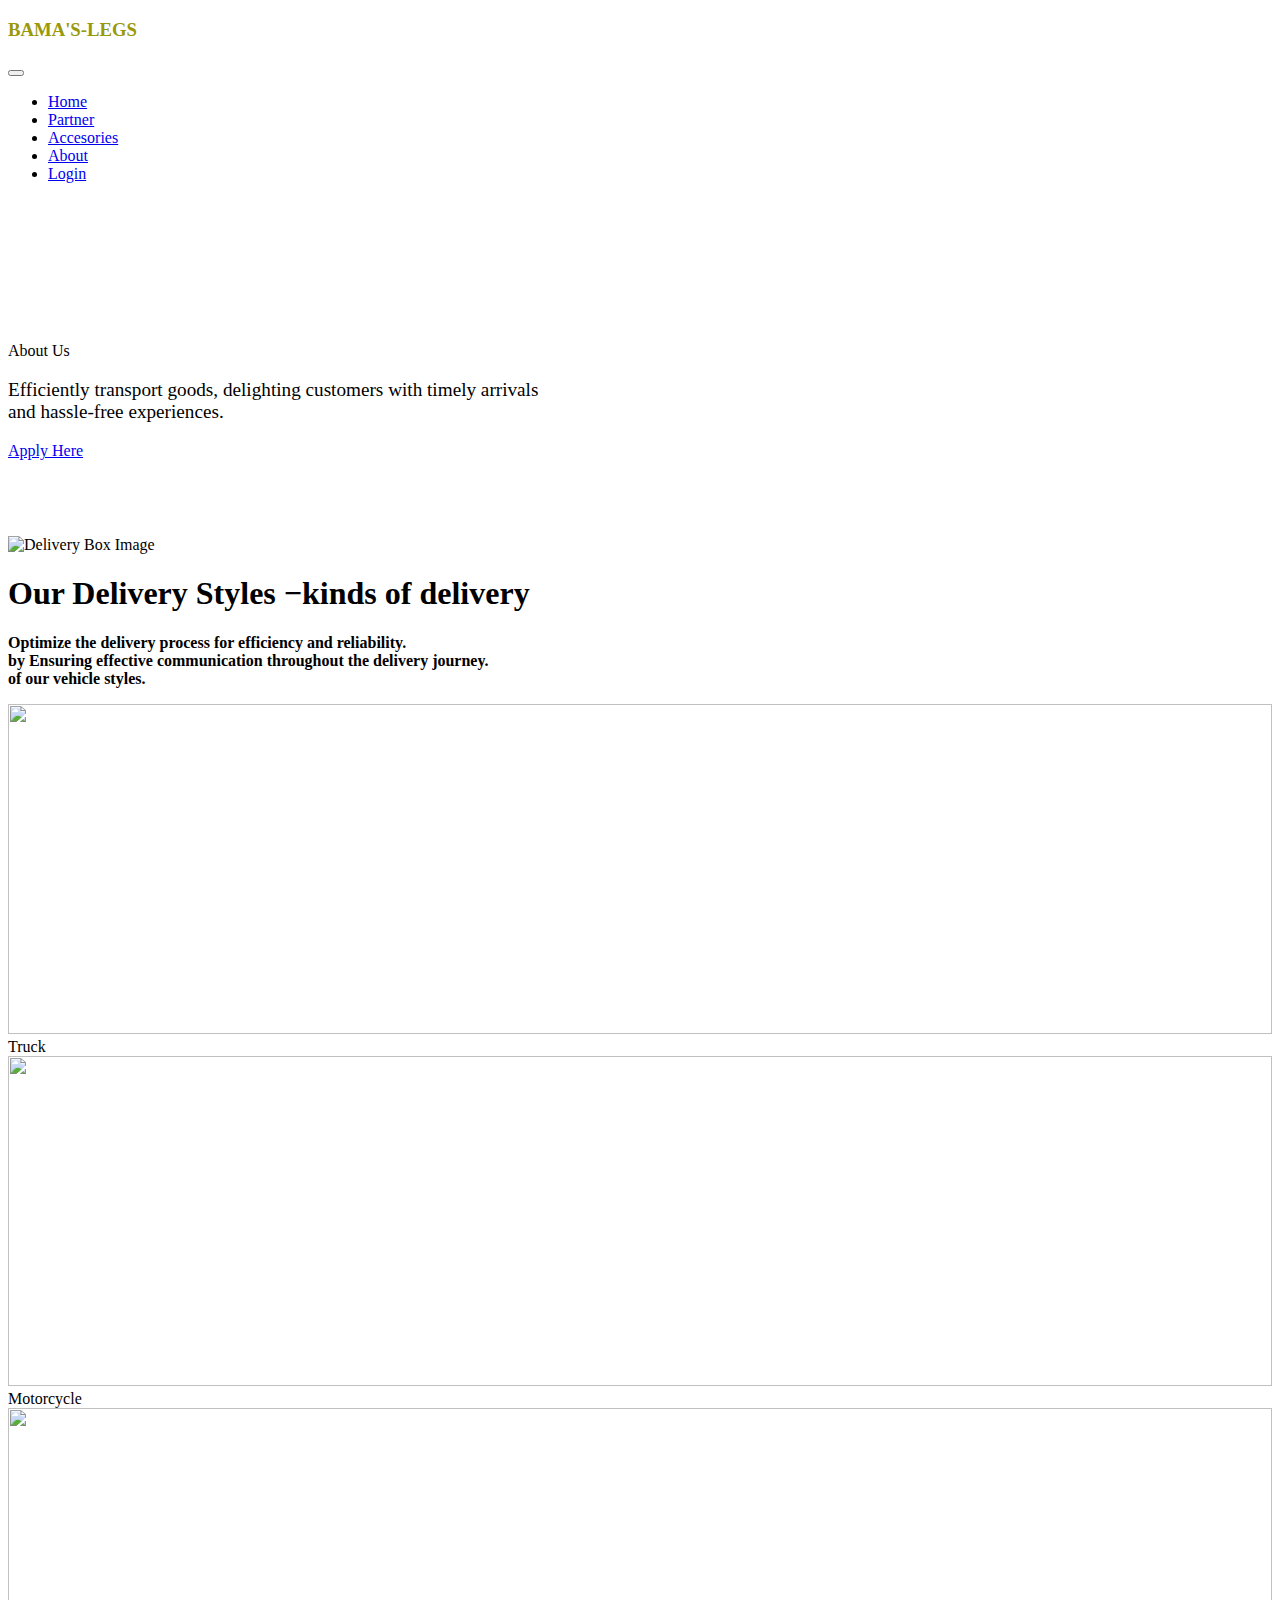
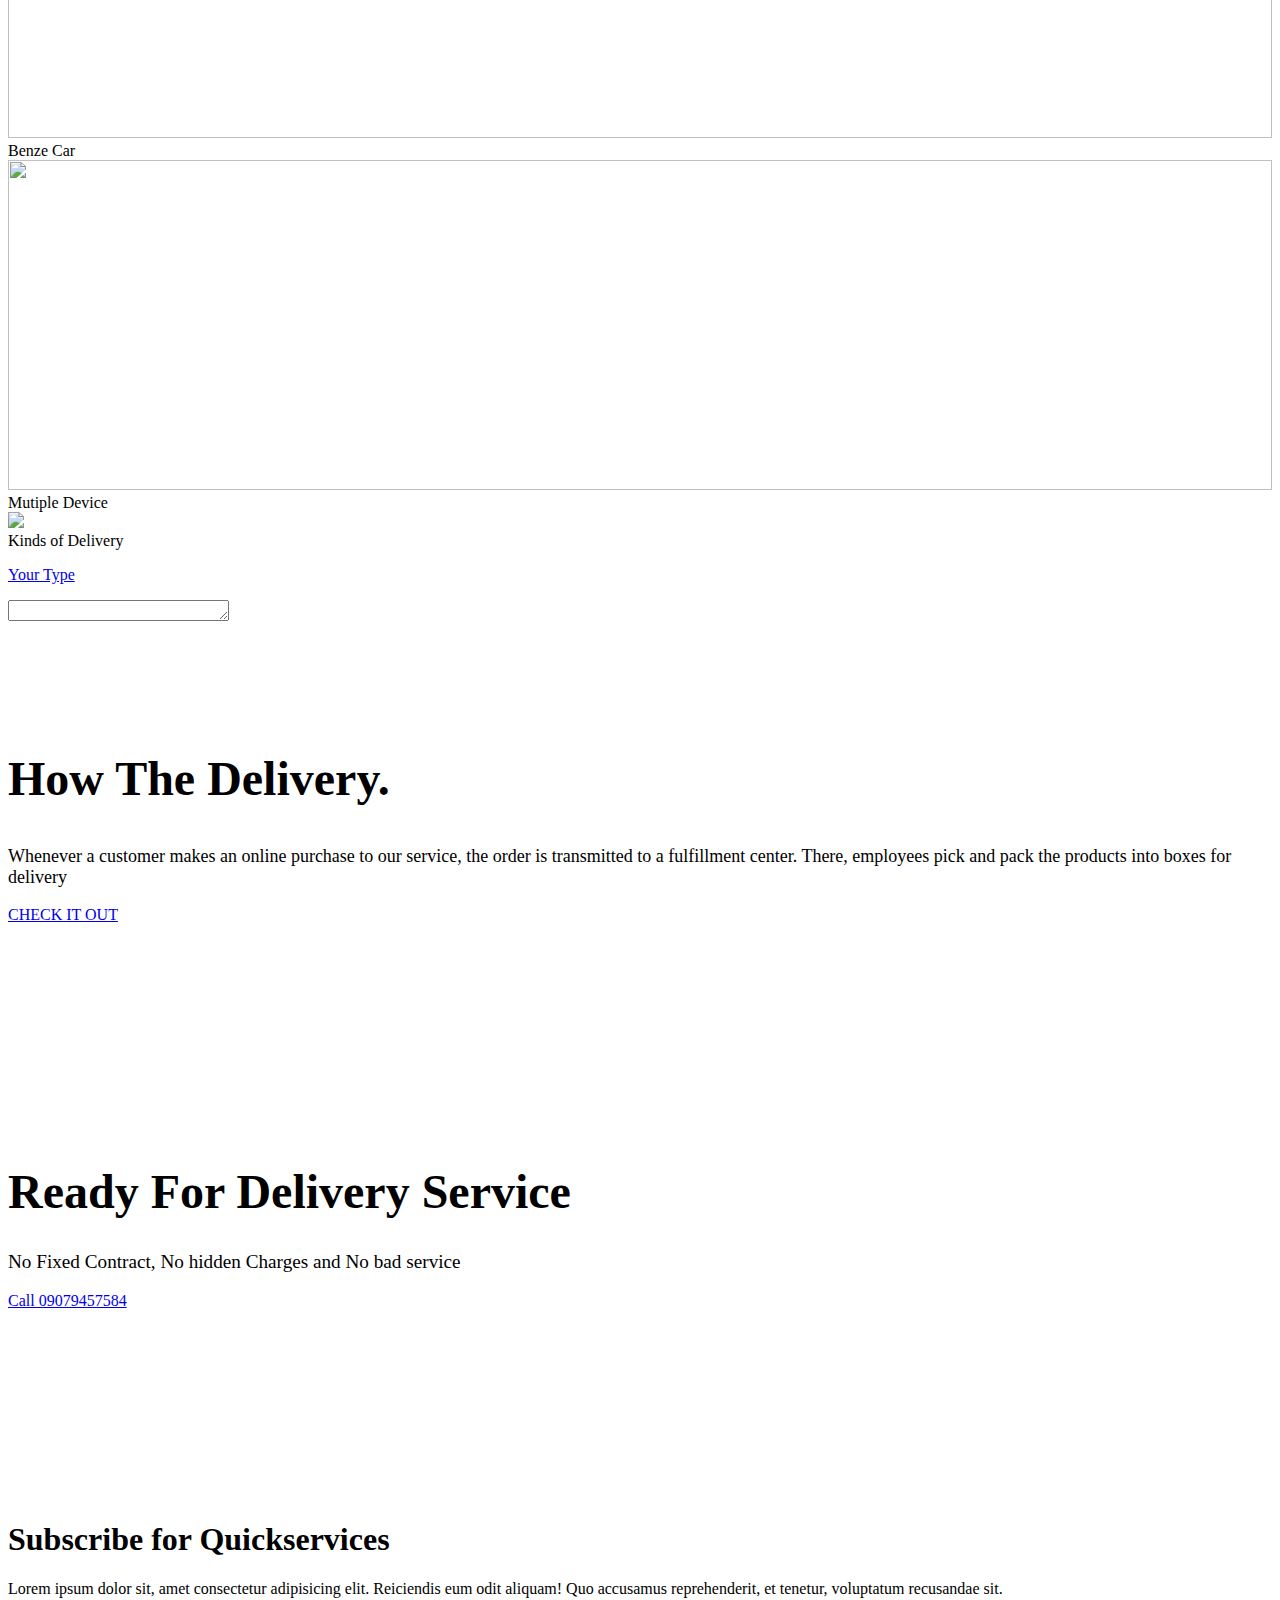
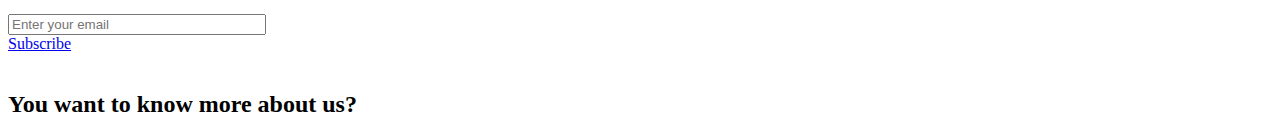
==== about.html @ e62504fe "Create about.html for SwiftLink project with company overview and mission statement" ====
<!DOCTYPE html>
<html lang="en">

<head>
    <meta charset="UTF-8">
    <meta name="viewport" content="width=device-width, initial-scale=1.0">
    <link rel="stylesheet" href="../assets/bootstrap-4.0.0-dist/css/bootstrap.min.css">
    <link rel="stylesheet" href="/assets/css/header.css">
    <link rel="stylesheet" href="./assets/css/about.css">
    <title>About page</title>
</head>

<body>
    <nav class="navbar navbar-expand-md bg-light navbar-light bama1">
        <h3 href="" class="navbar-brand" style="font-family: poppins; color:rgb(153, 153, 10);">BAMA'S<span
                class="sack">-LEGS</span></h3>

        <button class="navbar-toggler" type="button" data-toggle="collapse" data-target="#mylinks">
            <span class="navbar-toggler-icon"></span>
        </button>

        <div id="mylinks" class="collapse navbar-collapse justify-content-center">
            <ul class="navbar-nav">
                <li class="nav-item bama">
                    <a href="/index.html" class="nav-link" style="font-family: poppins;">Home</a>
                </li>

                <li class="nav-item">
                    <a href="partner.html" class="nav-link" style="font-family: poppins;">Partner</a>
                </li>

                <li class="nav-item">
                    <a href="./accesories.html" class="nav-link" style="font-family: poppins;">Accesories</a>
                </li>

                <li class="nav-item">
                    <a href="about.html" class="nav-link" style="font-family: poppins;">About</a>
                </li>

                <li class="nav-item">
                    <a href="login.html" class="nav-link" style="font-family: poppins;">Login</a>
                </li>




            </ul>


        </div>
    </nav>
    <div class="hero-abt mt-5">
        <div class="container">
            <div class="text-light text-center">
                <div class="row">
                    <div class="col-md-6 abt-hero-text" style="padding-top: 10%;">
                        <p class="abt-text">About Us</p>
                        <p style="font-size: larger;">Efficiently transport goods, delighting customers with timely
                            arrivals <br> and hassle-free experiences.</p>
                        <a href="/signup.html" class="btn btn-success">Apply Here</a>
                    </div>
                    <div class="col-md-6 anim-hero-text" style="padding-top: 6%;">
                        <img src="./assets/img/delivery box.jpeg" alt="Delivery Box Image" width="70%"
                            class="img-fluid deliverbox">
                    </div>
                </div>
            </div>
        </div>
    </div>


    <!-- 3rd section (image play) -->
    <div class="v-page pb-3 container-fluid">
        <div class="container">
            <div class=" text-center fs-5 container m-4 pt-4">
                <h1 class="fw-bold">Our Delivery Styles <span class="h6 fs-5 text-success"> &minus;kinds of
                        delivery</span></h1>

                <p style="font-weight: 600;"> Optimize the delivery process for efficiency and reliability. <br>by
                    Ensuring effective communication throughout the delivery journey.<br>
                    of our vehicle styles.
                </p>
            </div>

            <div class="d-lg-flex">
                <div class="mb-4">
                    <div class="row mb-1">
                        <div class="col-6">
                            <div class="container11">
                                <img src="./assets/img/deliverybytruck.jpg" width="100%" height="330px" alt="">
                                <div class="text11">Truck</div>
                            </div>
                        </div>
                        <div class="col-6 mb-3">
                            <div class="container11">
                                <img src="./assets/img/deliverybybike.jpg" alt="" width="100%" height="330px">
                                <div class="text11">Motorcycle</div>
                            </div>
                        </div>
                    </div>
                    <div class="row">
                        <div class="col-6">
                            <div class="container11">
                                <img src="./assets/img/deliverybycar.jpg" width="100%" height="330px" alt="">
                                <div class="text11">Benze Car</div>
                            </div>
                        </div>
                        <div class="col-6">
                            <div class="container11">
                                <img src="./assets/img/delliverybyvan.jpg" width="100%" height="330px" alt="">
                                <div class="text11">Mutiple Device</div>
                            </div>
                        </div>
                    </div>
                </div>

                <div class="container11 mx-4">
                    <img src="./assets/img/image.webp" class=" image">
                    <div class="text">Kinds of Delivery</div>
                </div>
            </div>
            <p class="text-center my-3"><a href="/accesories.html" class="bttn-kift px-5 p-3 text-decoration-none text-light" id="button">Your
                    Type</a></p>
            <div id="change" class="cartype">
                <textarea class="cartype-text" id="changeInput" cols="25" rows="1"
                    style="text-align: center;"></textarea>
            </div>
        </div>
    </div>

    <div style="margin-top: 10%;">
        <div class="container">
            <div class="row align-items-center">
                <div class="col-md-6 text-center py-5">
                    <h2 style="font-size: 3em; font-weight: bolder;">How The Delivery.</h2>
                    <p style="font-size: large;" class="mb-5">Whenever a customer makes an online purchase to our
                        service, the order is transmitted to a fulfillment center. There, employees pick and pack the
                        products into boxes for delivery</p>
                    <a href="/signup.html" class="bttn-kift px-5 p-3 text-decoration-none text-light">CHECK IT OUT</a>
                </div>
                <div class="col-md-6">
                    <img src="./assets/img/IMG_1974.JPG" alt="" class="img-fluid">
                </div>
            </div>
        </div>
    </div>

    <div class="contact-bg">
        <div class="container">
            <div class="text-center text-light" style="padding: 15% 0;">
                <h1 style="font-weight: bolder;font-size: 3em;">Ready For Delivery Service</h1>
                <p style="font-size: larger;">No Fixed Contract, No hidden Charges and No bad service</p>
                <a href="/signup.html" class="bttn-contct x-5 p-2 px-3 text-decoration-none text-light mt-5">Call 09079457584</a>
            </div>
        </div>
    </div>

    <!-- Quick service -->
    <div class="last-sec">
        <div class="container-fluid">
            <div class="row text-dark">
                <div class="col-lg-6 p-5">
                    <h1 class="mt-3">Subscribe for Quickservices</h1>
                    <p class="pb-5 pt-2">Lorem ipsum dolor sit, amet consectetur adipisicing elit. Reiciendis eum odit
                        aliquam!
                        Quo accusamus reprehenderit, et tenetur, voluptatum recusandae sit.</p>
                    <div>
                        <input type="email" placeholder="Enter your email" class="border-0 border-bottom mt-2 bg-dark"
                            style="width: 250px;"> <br>
                        <a href="/signup.html" class="btn btn-primary mt-4 px-4"> Subscribe</a>
                    </div>
                </div>
                <div class="col-lg-6">
                    <img src="./assets/img/drivingbike.jpg" alt="" class="img-fluid">
                </div>
            </div>
        </div>
    </div>

    

    <div class="jumbotron text-center mt-5">
        <div>
            <h2 class="text-dark">
                You want to know more about us?
            </h2>
        </div>
    </div>

    <!-- <div class="parent">
        <div class="border1">
            <h5>Bama's_Leg is a reliable website,whereby your oders being sent to us is delivered at your door step<br>
            </h5>
            <h3 class="hmm">Bama's_Leg</h3>
            <br>
            <p>WE ARE FAST, SAVE AND RELIABLE <br></p>
            <h4 class="yellow">SAVE TIME AND <BR></BR> MONEY</h4>
        </div>
    </div>
    <div class="parent">
        <div class="border2">
            <p class="why">OVER</p>
            <h1 class="yyy">N161,000,000</h1>
            <h3 class="bla">PEOPLE<br>uses our website per month!. <br>at the same time,we are known as the best and
                most reliable platform in the delivery game.</h3>
        </div>
        <div class="parent">
            <div class="border3">
                <H2>WE HAVE ONLY <br>4 BRANCHES</H2>
                <p>Our 1st and 2nd brach is located at imo State, WHICH IS OUR MAIN BRACH</p>
                <p>While our 3rd and 4th branch is located at Enugu State.</p><br>

            </div> -->
</body>
<script src="../assets/bootstrap-4.0.0-dist/js/jquery-3.6.4.min.js"></script>
<script src="../assets/bootstrap-4.0.0-dist/js/bootstrap.min.js"></script>

</html>
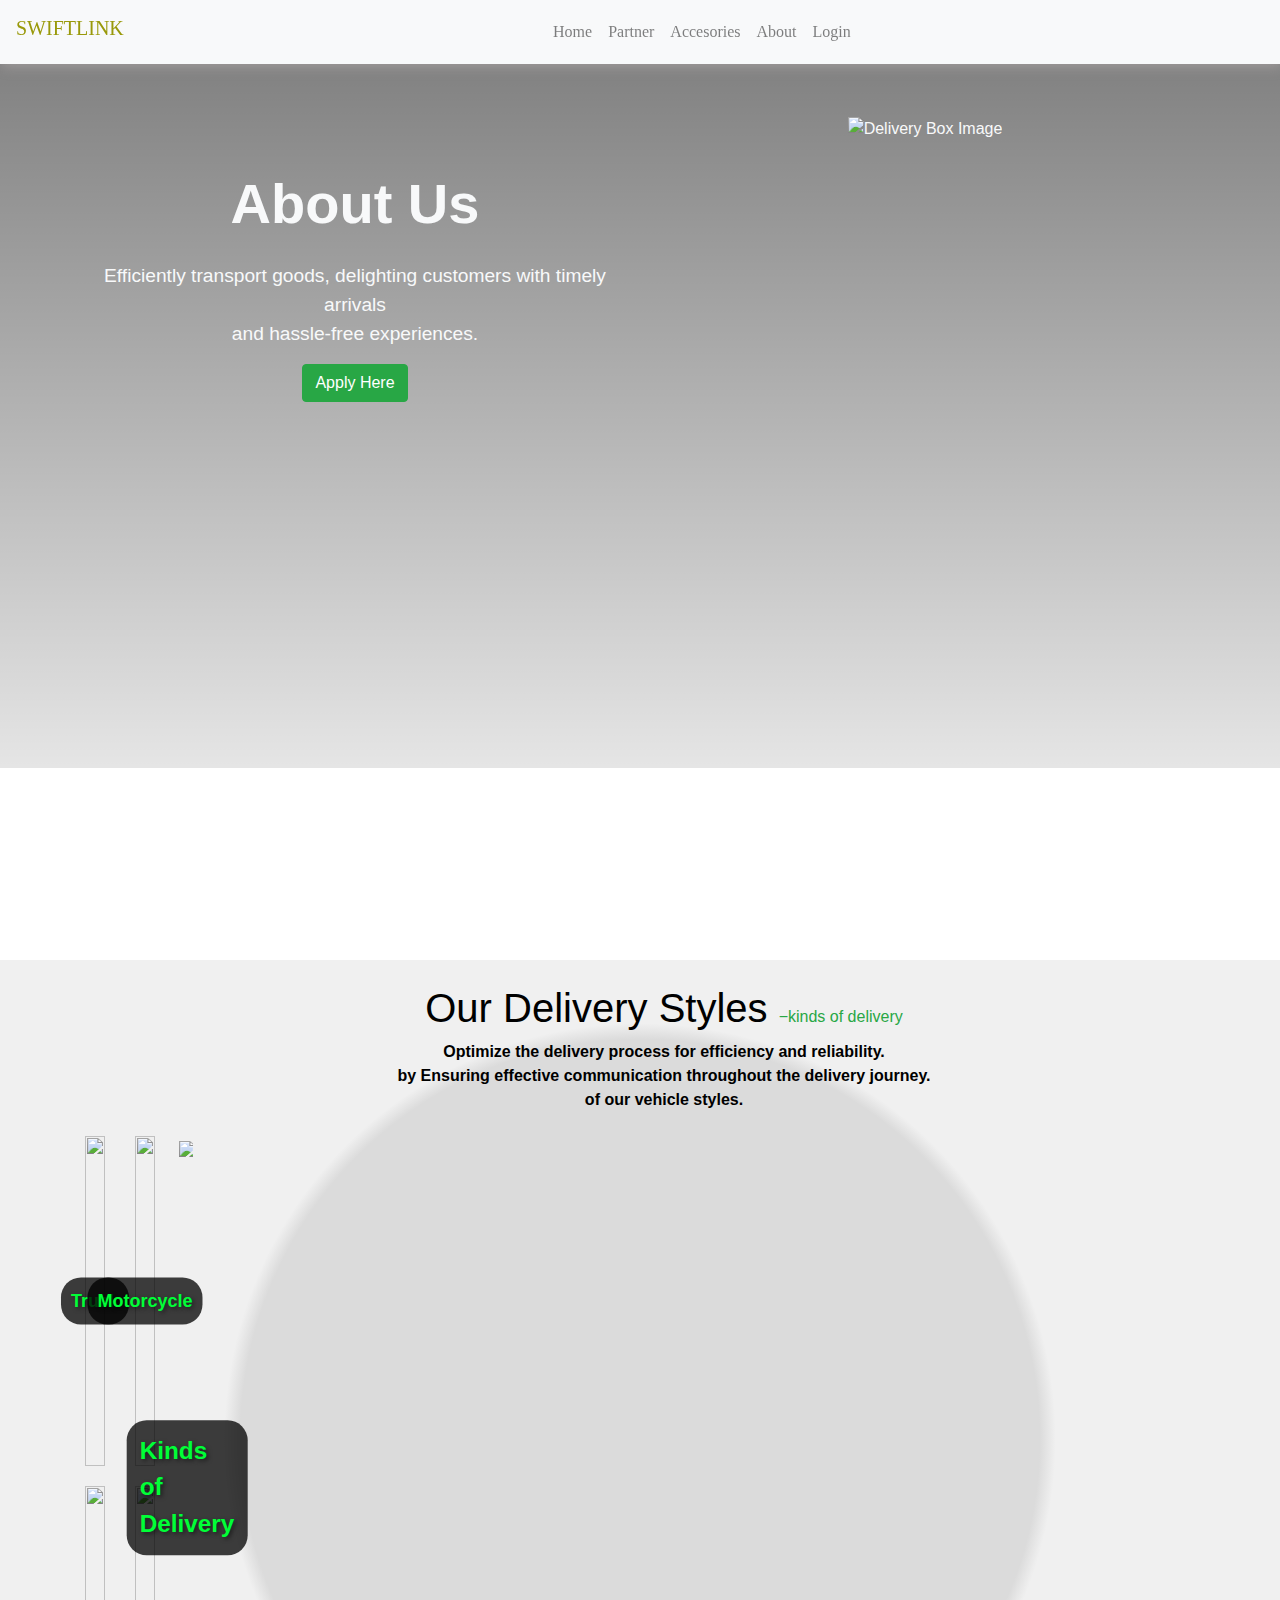
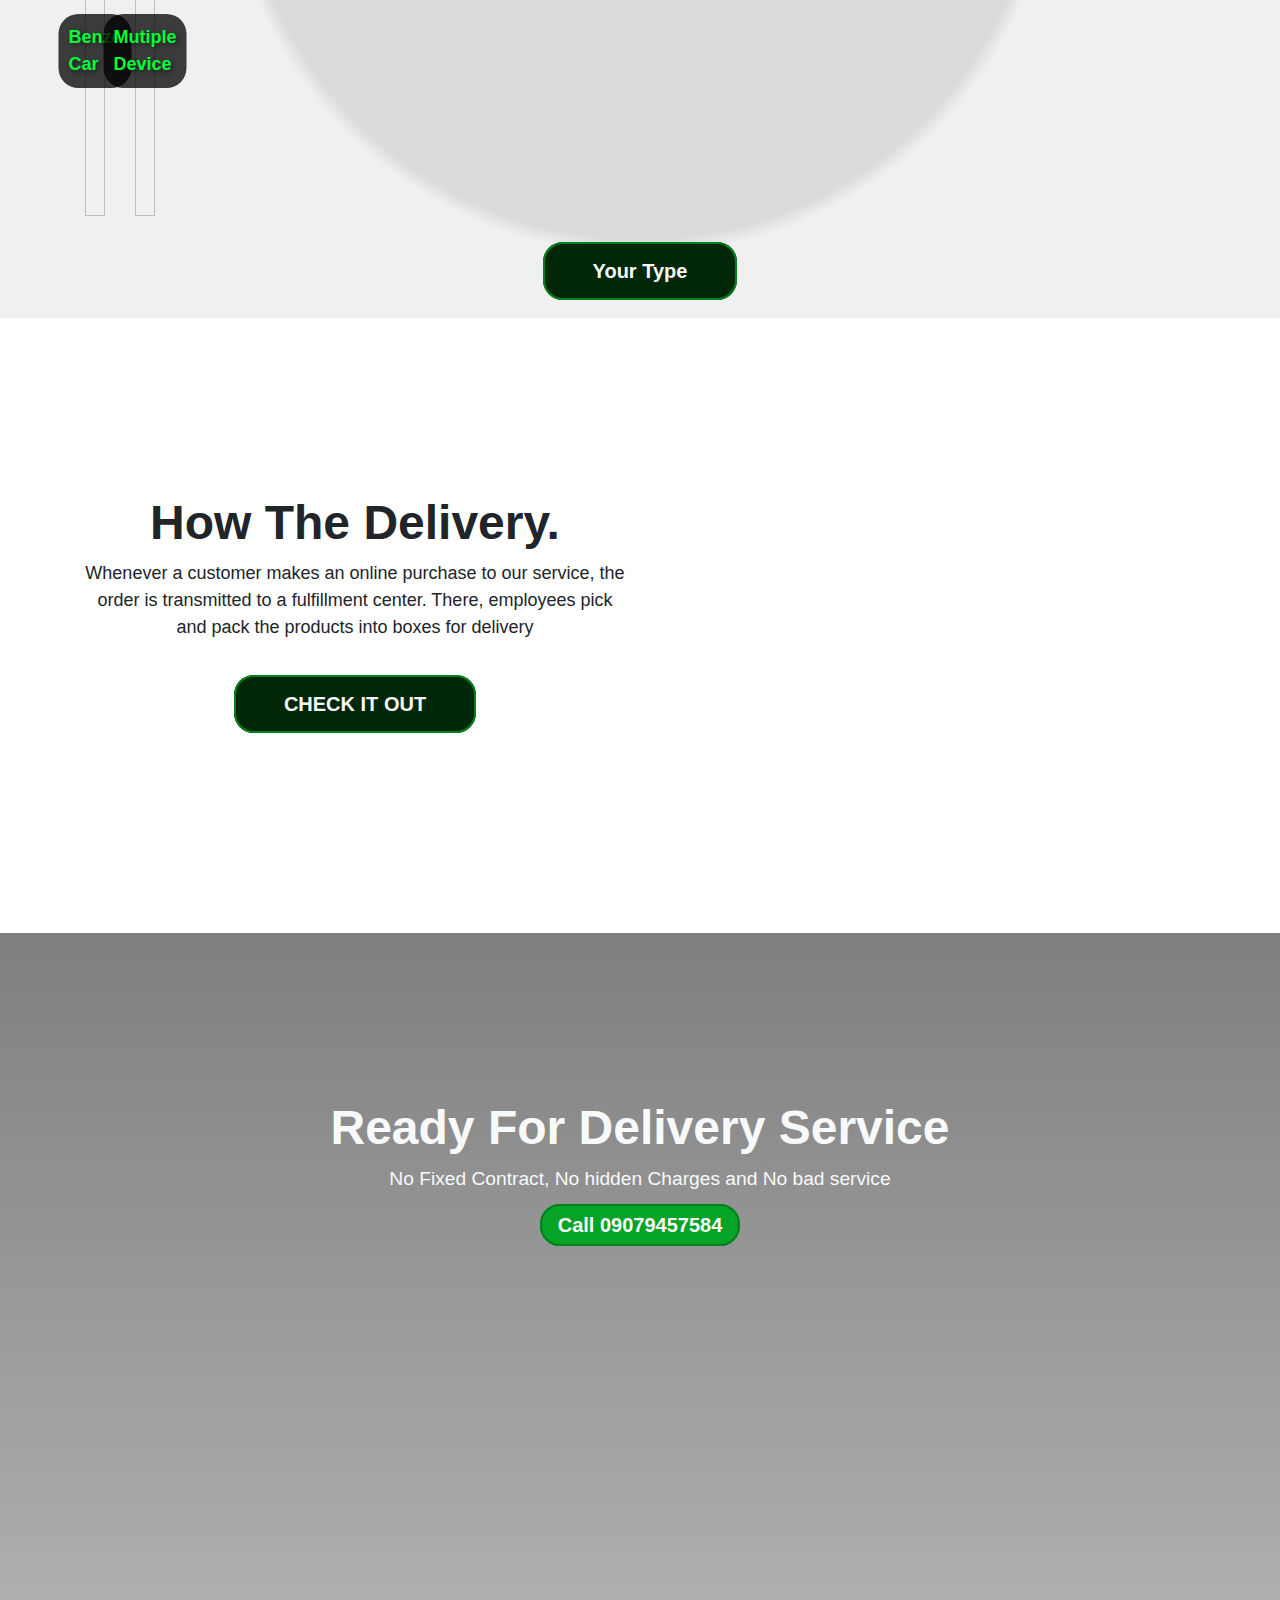
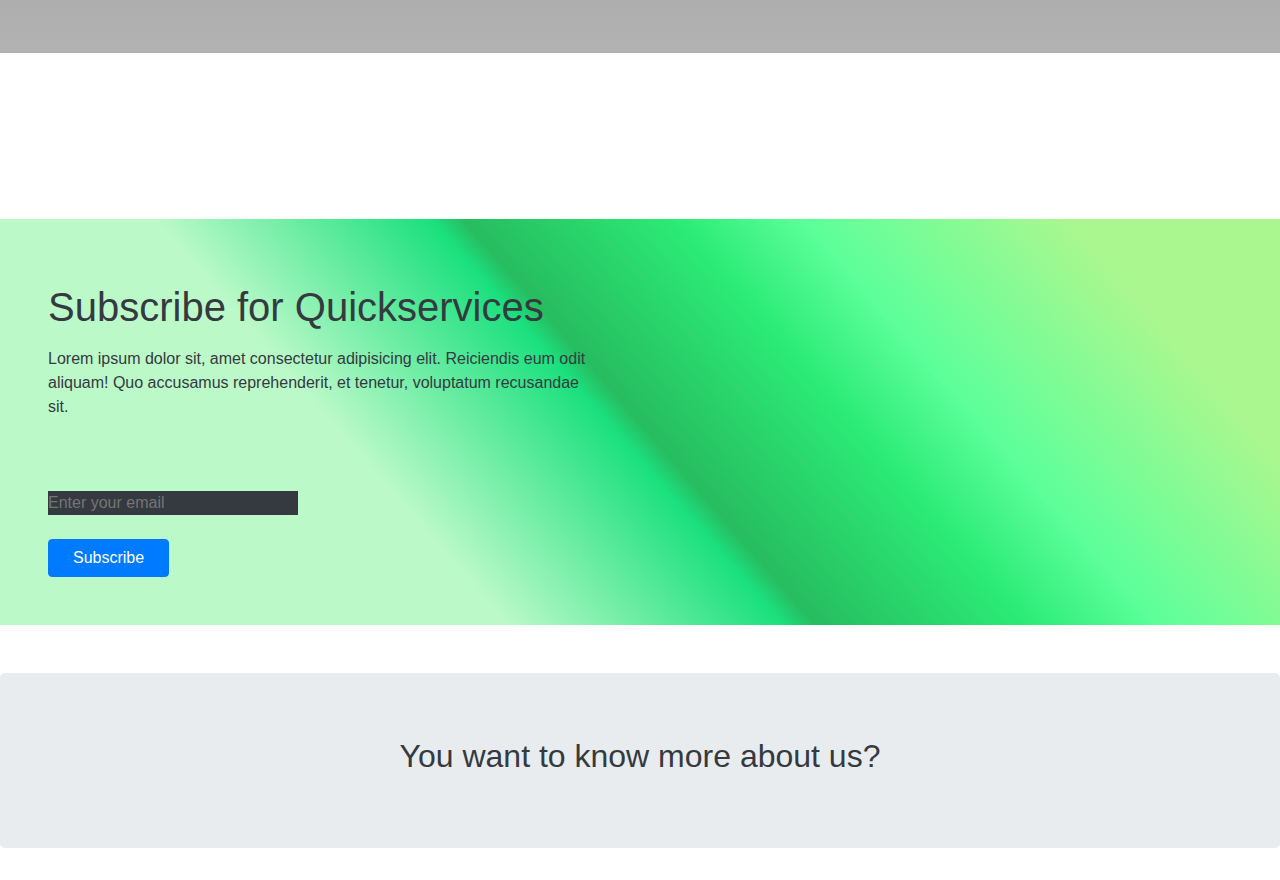
==== commit 6e53146f: "updated the links" ====
--- a/about.html
+++ b/about.html
@@ -4,16 +4,16 @@
 <head>
     <meta charset="UTF-8">
     <meta name="viewport" content="width=device-width, initial-scale=1.0">
-    <link rel="stylesheet" href="../assets/bootstrap-4.0.0-dist/css/bootstrap.min.css">
-    <link rel="stylesheet" href="/assets/css/header.css">
+    <link rel="stylesheet" href="./assets/bootstrap-4.0.0-dist/css/bootstrap.min.css">
+    <link rel="stylesheet" href="./assets/css/header.css">
     <link rel="stylesheet" href="./assets/css/about.css">
     <title>About page</title>
 </head>
 
 <body>
     <nav class="navbar navbar-expand-md bg-light navbar-light bama1">
-        <h3 href="" class="navbar-brand" style="font-family: poppins; color:rgb(153, 153, 10);">BAMA'S<span
-                class="sack">-LEGS</span></h3>
+        <h3 href="" class="navbar-brand" style="font-family: poppins; color:rgb(153, 153, 10);">SWIFT<span
+                class="sack">LINK</span></h3>
 
         <button class="navbar-toggler" type="button" data-toggle="collapse" data-target="#mylinks">
             <span class="navbar-toggler-icon"></span>
@@ -22,7 +22,7 @@
         <div id="mylinks" class="collapse navbar-collapse justify-content-center">
             <ul class="navbar-nav">
                 <li class="nav-item bama">
-                    <a href="/index.html" class="nav-link" style="font-family: poppins;">Home</a>
+                    <a href="index.html" class="nav-link" style="font-family: poppins;">Home</a>
                 </li>
 
                 <li class="nav-item">
@@ -30,7 +30,7 @@
                 </li>
 
                 <li class="nav-item">
-                    <a href="./accesories.html" class="nav-link" style="font-family: poppins;">Accesories</a>
+                    <a href="accesories.html" class="nav-link" style="font-family: poppins;">Accesories</a>
                 </li>
 
                 <li class="nav-item">
@@ -57,10 +57,10 @@
                         <p class="abt-text">About Us</p>
                         <p style="font-size: larger;">Efficiently transport goods, delighting customers with timely
                             arrivals <br> and hassle-free experiences.</p>
-                        <a href="/signup.html" class="btn btn-success">Apply Here</a>
+                        <a href="signup.html" class="btn btn-success">Apply Here</a>
                     </div>
                     <div class="col-md-6 anim-hero-text" style="padding-top: 6%;">
-                        <img src="./assets/img/delivery box.jpeg" alt="Delivery Box Image" width="70%"
+                        <img src="assets/img/delivery box.jpeg" alt="Delivery Box Image" width="70%"
                             class="img-fluid deliverbox">
                     </div>
                 </div>
@@ -87,13 +87,13 @@
                     <div class="row mb-1">
                         <div class="col-6">
                             <div class="container11">
-                                <img src="./assets/img/deliverybytruck.jpg" width="100%" height="330px" alt="">
+                                <img src="assets/img/deliverybytruck.jpg" width="100%" height="330px" alt="">
                                 <div class="text11">Truck</div>
                             </div>
                         </div>
                         <div class="col-6 mb-3">
                             <div class="container11">
-                                <img src="./assets/img/deliverybybike.jpg" alt="" width="100%" height="330px">
+                                <img src="assets/img/deliverybybike.jpg" alt="" width="100%" height="330px">
                                 <div class="text11">Motorcycle</div>
                             </div>
                         </div>
@@ -101,13 +101,13 @@
                     <div class="row">
                         <div class="col-6">
                             <div class="container11">
-                                <img src="./assets/img/deliverybycar.jpg" width="100%" height="330px" alt="">
+                                <img src="assets/img/deliverybycar.jpg" width="100%" height="330px" alt="">
                                 <div class="text11">Benze Car</div>
                             </div>
                         </div>
                         <div class="col-6">
                             <div class="container11">
-                                <img src="./assets/img/delliverybyvan.jpg" width="100%" height="330px" alt="">
+                                <img src="assets/img/delliverybyvan.jpg" width="100%" height="330px" alt="">
                                 <div class="text11">Mutiple Device</div>
                             </div>
                         </div>
@@ -115,11 +115,11 @@
                 </div>
 
                 <div class="container11 mx-4">
-                    <img src="./assets/img/image.webp" class=" image">
+                    <img src="assets/img/image.webp" class=" image">
                     <div class="text">Kinds of Delivery</div>
                 </div>
             </div>
-            <p class="text-center my-3"><a href="/accesories.html" class="bttn-kift px-5 p-3 text-decoration-none text-light" id="button">Your
+            <p class="text-center my-3"><a href="accesories.html" class="bttn-kift px-5 p-3 text-decoration-none text-light" id="button">Your
                     Type</a></p>
             <div id="change" class="cartype">
                 <textarea class="cartype-text" id="changeInput" cols="25" rows="1"
@@ -136,10 +136,10 @@
                     <p style="font-size: large;" class="mb-5">Whenever a customer makes an online purchase to our
                         service, the order is transmitted to a fulfillment center. There, employees pick and pack the
                         products into boxes for delivery</p>
-                    <a href="/signup.html" class="bttn-kift px-5 p-3 text-decoration-none text-light">CHECK IT OUT</a>
+                    <a href="signup.html" class="bttn-kift px-5 p-3 text-decoration-none text-light">CHECK IT OUT</a>
                 </div>
                 <div class="col-md-6">
-                    <img src="./assets/img/IMG_1974.JPG" alt="" class="img-fluid">
+                    <img src="assets/img/IMG_1974.JPG" alt="" class="img-fluid">
                 </div>
             </div>
         </div>
@@ -150,7 +150,7 @@
             <div class="text-center text-light" style="padding: 15% 0;">
                 <h1 style="font-weight: bolder;font-size: 3em;">Ready For Delivery Service</h1>
                 <p style="font-size: larger;">No Fixed Contract, No hidden Charges and No bad service</p>
-                <a href="/signup.html" class="bttn-contct x-5 p-2 px-3 text-decoration-none text-light mt-5">Call 09079457584</a>
+                <a href="signup.html" class="bttn-contct x-5 p-2 px-3 text-decoration-none text-light mt-5">Call 09079457584</a>
             </div>
         </div>
     </div>
@@ -167,11 +167,11 @@
                     <div>
                         <input type="email" placeholder="Enter your email" class="border-0 border-bottom mt-2 bg-dark"
                             style="width: 250px;"> <br>
-                        <a href="/signup.html" class="btn btn-primary mt-4 px-4"> Subscribe</a>
+                        <a href="signup.html" class="btn btn-primary mt-4 px-4"> Subscribe</a>
                     </div>
                 </div>
                 <div class="col-lg-6">
-                    <img src="./assets/img/drivingbike.jpg" alt="" class="img-fluid">
+                    <img src="assets/img/drivingbike.jpg" alt="" class="img-fluid">
                 </div>
             </div>
         </div>
@@ -212,7 +212,7 @@
 
             </div> -->
 </body>
-<script src="../assets/bootstrap-4.0.0-dist/js/jquery-3.6.4.min.js"></script>
-<script src="../assets/bootstrap-4.0.0-dist/js/bootstrap.min.js"></script>
+<script src="./assets/bootstrap-4.0.0-dist/js/jquery-3.6.4.min.js"></script>
+<script src="./assets/bootstrap-4.0.0-dist/js/bootstrap.min.js"></script>
 
 </html>--- a/assets/css/about.css
+++ b/assets/css/about.css
@@ -0,0 +1,197 @@
+*{
+    margin: 0;
+    padding: 0;
+  }
+  
+  nav{
+    box-shadow: 2px 2px 12px rgb(163, 157, 157);
+    position:sticky;
+    top: 0%;
+  }
+  .hero-abt{
+    background-image:linear-gradient(rgba(0,0,0,0.5),rgba(0,0,0,0.1)),url(../img/deliver\ bg.jpeg);
+    background-repeat: no-repeat;
+    background-size: cover;
+    height: 80vh;
+  }
+  .abt-hero-text{
+    animation-duration: 4s;
+    animation-name: droptext;
+    animation-delay: 0s;
+  }
+  @keyframes droptext {
+    0%{
+      transform: translate(0,-180px);
+    }
+    /* 10%{
+      transform: translate(200,);
+    } */
+  }
+  .anim-hero-text{
+    animation-duration: 4s;
+    animation-name: dropbox;
+    animation-delay: 0s;
+  }
+  @keyframes dropbox {
+    0%{
+      transform: translate(0,-140px);
+    }
+    /* 10%{
+      transform: translate(200,);
+    } */
+  }
+  .abt-text{
+    font-weight: bolder;
+    font-size: 3.5em;
+  }
+  
+  .deliverbox {
+    perspective: 500px;
+    animation: movephone 3s linear infinite;
+    animation-delay: 4s;
+    animation-duration: 4s;
+  }
+  
+  
+  @keyframes movephone {
+    0% {
+      transform: rotate(5deg);
+      transition: 3s;
+    }
+     40% {
+      transform: translate(20px,20px);
+    } 
+    80%{
+      transform: rotate(-5deg);
+    } 
+  }
+  
+  /* 3rd section */
+  .v-page {
+    margin-top: 15%;
+    height: auto;
+    background: rgb(219,219,219);
+  background: radial-gradient(circle, rgba(219,219,219,1) 50%, rgba(240,240,240,1) 52%); 
+    color: black;
+  }
+  .container11 {
+    position: relative;
+        max-width: 100%;
+  }
+  
+  .image {
+    max-width: 90%;
+    height: 95%;
+   
+  }
+  
+  .text11 {
+    position: absolute;
+    top: 50%;
+    left: 50%;
+    transform: translate(-50%, -50%);
+    font-size: 18px;
+    /* Use viewport width units for responsive font size */
+    color: #00ff37;
+    text-shadow: 2px 2px 4px rgba(0, 0, 0, 0.5);
+    background-color: rgba(0, 0, 0, 0.757);
+    padding: 10px;
+    border-radius: 20px;
+    font-weight: 600;
+  }
+  .text {
+    position: absolute;
+    top: 50%;
+    left: 50%;
+    transform: translate(-50%, -50%);
+    font-size: 1.9vw;
+    /* Use viewport width units for responsive font size */
+    color: #00ff37;
+    text-shadow: 2px 2px 4px rgba(0, 0, 0, 0.5);
+    background-color: rgba(0, 0, 0, 0.757);
+    padding: 13px;
+    border-radius: 20px;
+    font-weight: bold;
+  }
+  .cartype{
+    display: none;
+    text-align: center;
+  }
+  .cartype-text{
+    border-radius: 10px;
+    font-weight: bold;
+    padding:  0px;
+    font-size:20px;
+  }
+  
+  .motor-img{
+    width: 340px;
+    height: 250%;
+  }
+  .bttn-kift{
+    border: 2px solid #02801d;
+      border-radius: 20px;
+      font-size: 20px;
+      text-decoration: none;
+      font-weight: bold;
+    background-color:#012709 ;
+  
+  
+  }
+  .bttn-kift:hover{
+    transition: 1s;
+    text-decoration: none;
+    background-color: chartreuse;
+  }
+  .contact-bg{
+    background-image:linear-gradient(rgba(0,0,0,0.5),rgba(0,0,0,0.3)),url(../img/wp6045124-delivery-guy-wallpapers.jpg);
+    background-repeat: no-repeat;
+    background-size: cover;
+    height: 80vh; 
+    margin: 13% 0;
+  }
+  .bttn-contct{
+    border: 2px solid #02801d;
+    border-radius: 20px;
+    font-size: 20px;
+    text-decoration: none;
+    font-weight: bold;
+  background-color:#05a327 ;
+  }
+  
+  /* Ouick service */
+  .last-sec {
+    height: auto;
+    /* background: rgb(225,225,219); */
+    /* background: rgba(221,224,27,1);  */
+    background: rgb(170,247,143);
+    background: linear-gradient(229deg, rgba(170,247,143,1) 13%, rgba(93,255,155,1) 29%, rgba(44,235,118,1) 37%, rgba(39,188,96,1) 50%, rgba(27,224,126,1) 52%, rgba(188,249,201,1) 69%); 
+  }
+  
+  /* jhfiu */
+  .custom-shape-divider-top-1708651587 {
+    position: absolute;
+    left: 0;
+    width: 100%;
+    overflow: hidden;
+    line-height: 0;
+    transform: rotate(0deg);
+  }
+  
+  .custom-shape-divider-top-1708651587 svg {
+    position: relative;
+    display: block;
+    width: calc(121% + 1.3px);
+    height: 157px;
+  }
+  
+  .custom-shape-divider-top-1708651587 .shape-fill {
+    background: rgb(170,247,143);
+    background: linear-gradient(229deg, rgba(170,247,143,1) 13%, rgba(93,255,155,1) 29%, rgba(44,235,118,1) 37%, rgba(39,188,96,1) 50%, rgba(27,224,126,1) 52%, rgba(188,249,201,1) 69%); 
+  }
+  .bama1 {
+    position: fixed;
+    z-index: 100000;
+    width: 100%;
+  
+  }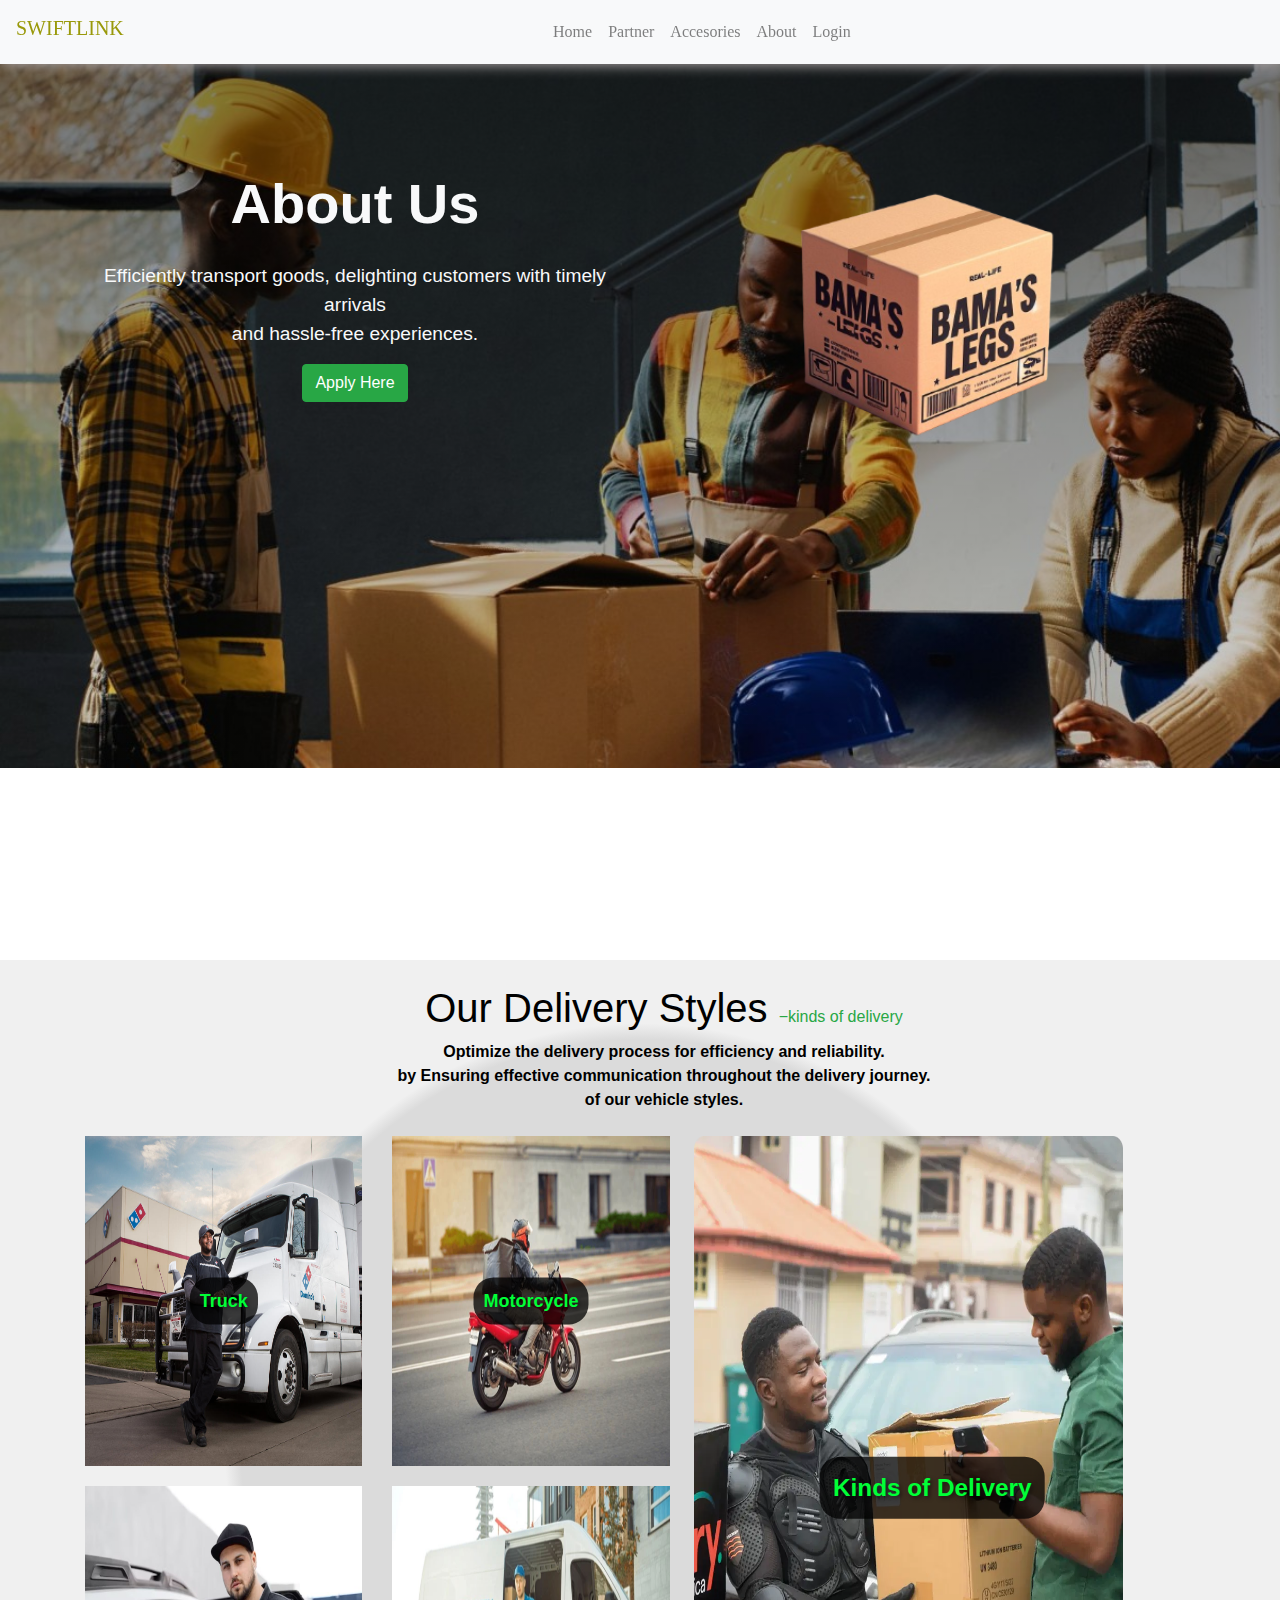
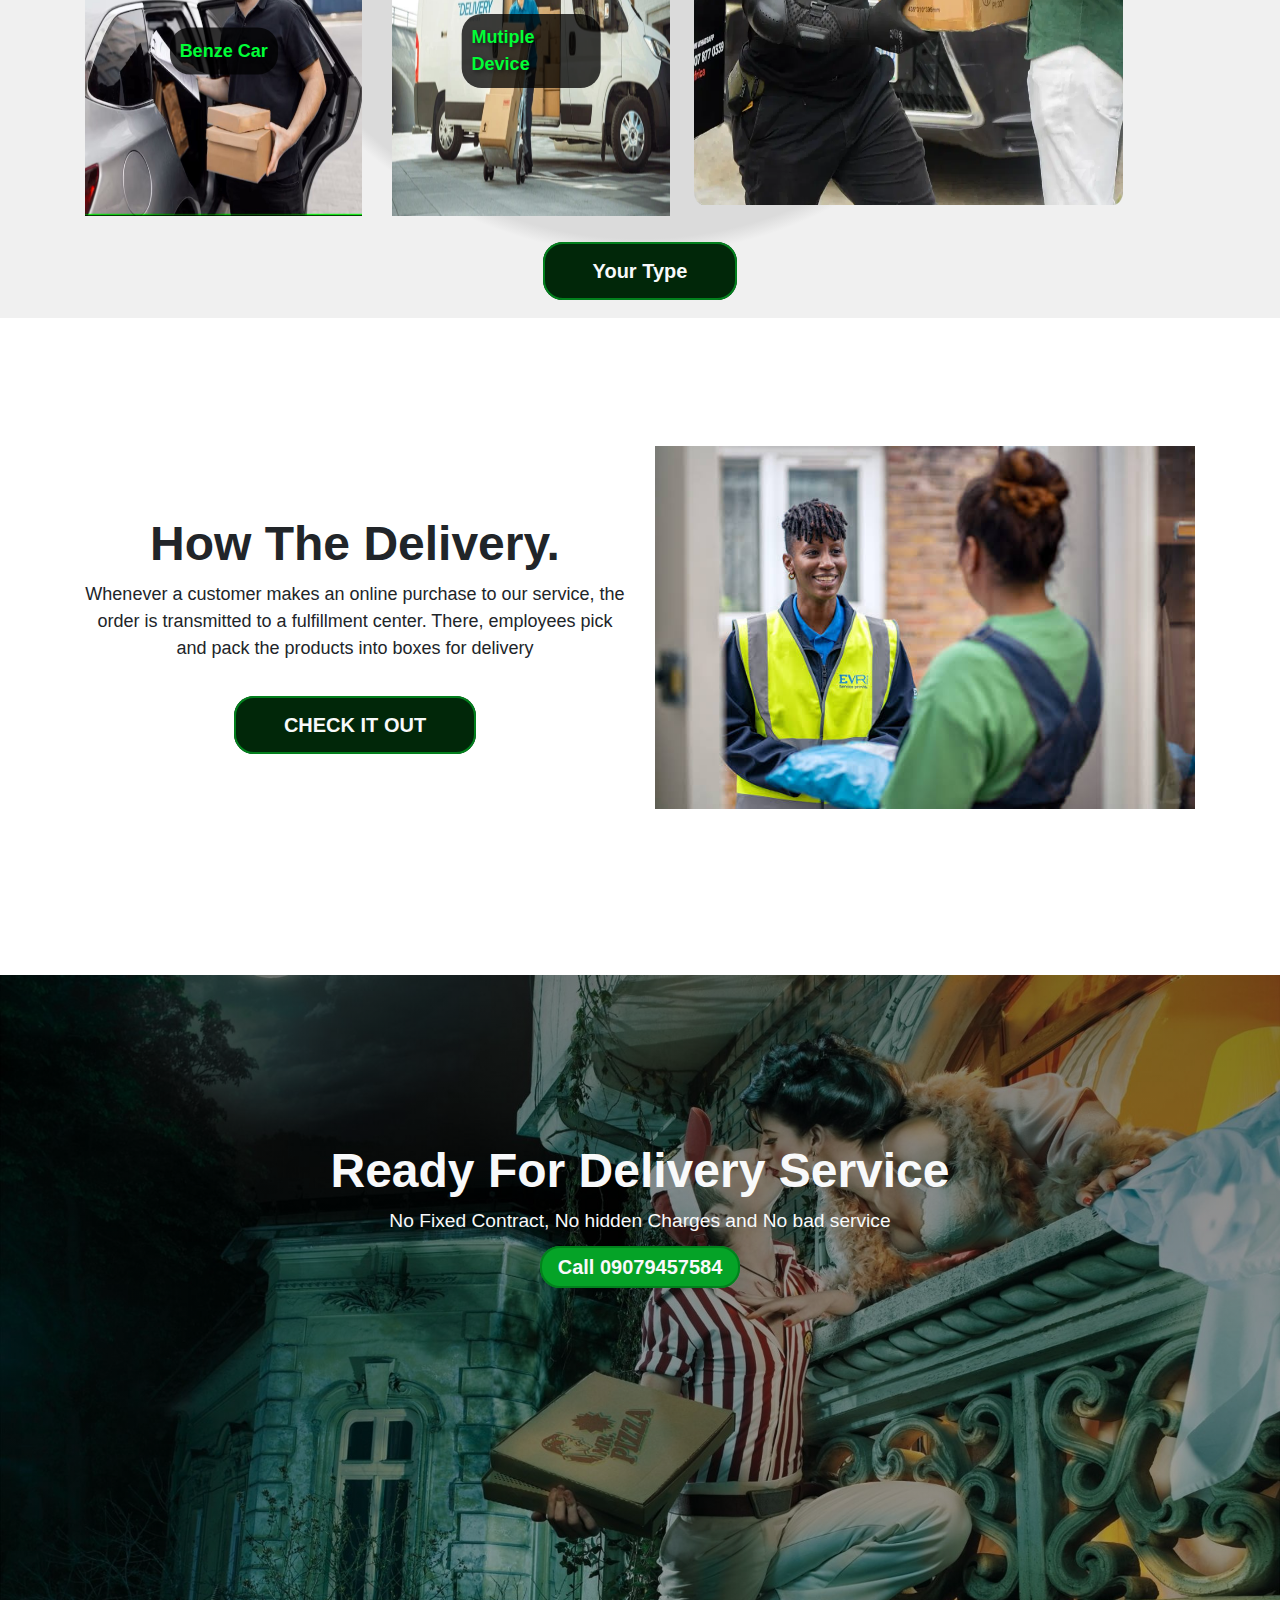
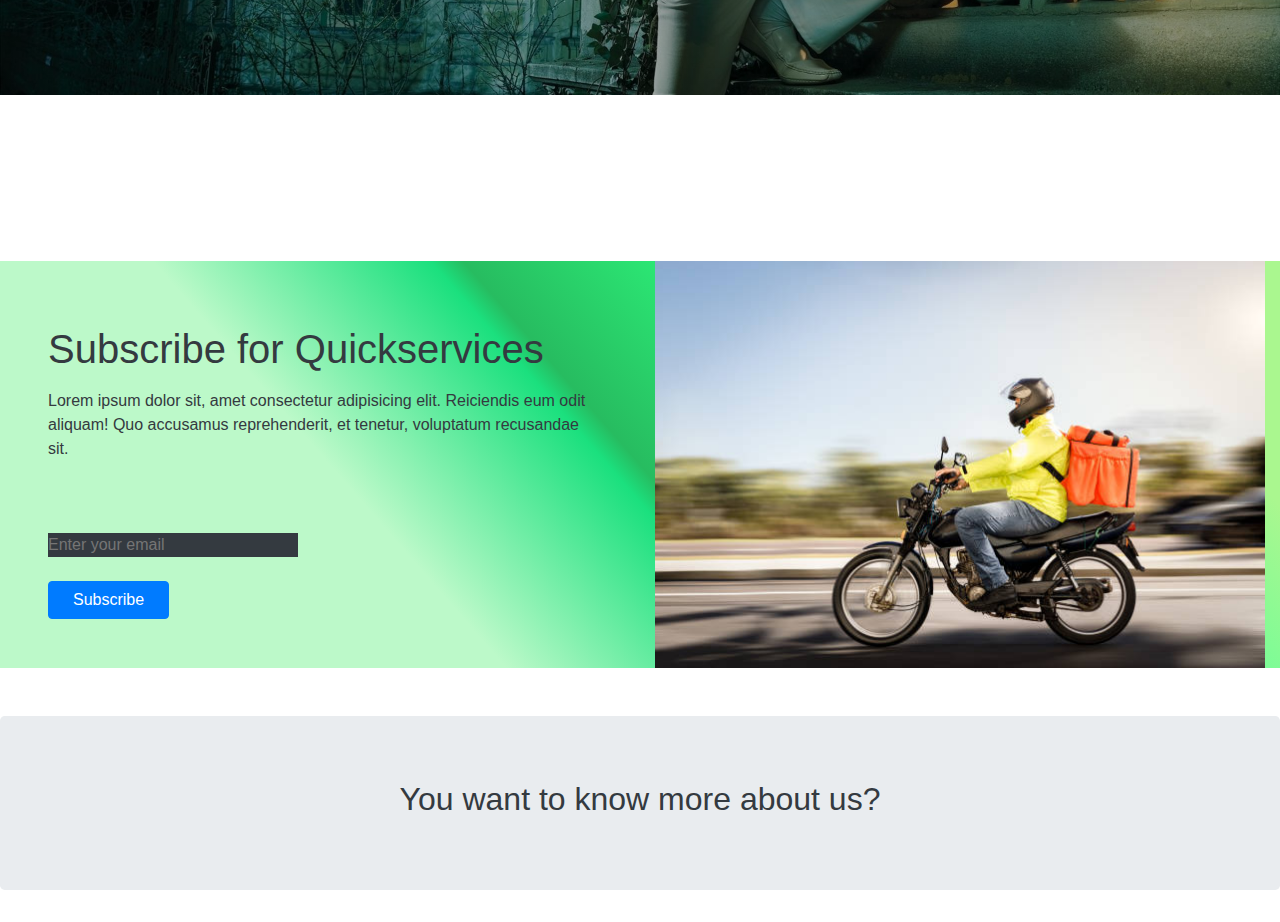
==== commit 4675d3ca: "- Update project structure and add new assets - Update README.md with project overview image and dem" ====
--- a/about.html
+++ b/about.html
@@ -1,218 +1,273 @@
 <!DOCTYPE html>
 <html lang="en">
-
-<head>
-    <meta charset="UTF-8">
-    <meta name="viewport" content="width=device-width, initial-scale=1.0">
-    <link rel="stylesheet" href="./assets/bootstrap-4.0.0-dist/css/bootstrap.min.css">
-    <link rel="stylesheet" href="./assets/css/header.css">
-    <link rel="stylesheet" href="./assets/css/about.css">
+  <head>
+    <meta charset="UTF-8" />
+    <meta name="viewport" content="width=device-width, initial-scale=1.0" />
+    <link
+      rel="stylesheet"
+      href="./assets/bootstrap-4.0.0-dist/css/bootstrap.min.css"
+    />
+    <link rel="stylesheet" href="./assets/css/header.css" />
+    <link rel="stylesheet" href="./assets/css/about.css" />
     <title>About page</title>
-</head>
-
-<body>
+  </head>
+
+  <body>
     <nav class="navbar navbar-expand-md bg-light navbar-light bama1">
-        <h3 href="" class="navbar-brand" style="font-family: poppins; color:rgb(153, 153, 10);">SWIFT<span
-                class="sack">LINK</span></h3>
-
-        <button class="navbar-toggler" type="button" data-toggle="collapse" data-target="#mylinks">
-            <span class="navbar-toggler-icon"></span>
-        </button>
-
-        <div id="mylinks" class="collapse navbar-collapse justify-content-center">
-            <ul class="navbar-nav">
-                <li class="nav-item bama">
-                    <a href="index.html" class="nav-link" style="font-family: poppins;">Home</a>
-                </li>
-
-                <li class="nav-item">
-                    <a href="partner.html" class="nav-link" style="font-family: poppins;">Partner</a>
-                </li>
-
-                <li class="nav-item">
-                    <a href="accesories.html" class="nav-link" style="font-family: poppins;">Accesories</a>
-                </li>
-
-                <li class="nav-item">
-                    <a href="about.html" class="nav-link" style="font-family: poppins;">About</a>
-                </li>
-
-                <li class="nav-item">
-                    <a href="login.html" class="nav-link" style="font-family: poppins;">Login</a>
-                </li>
-
-
-
-
-            </ul>
-
-
-        </div>
+      <h3
+        href=""
+        class="navbar-brand"
+        style="font-family: poppins; color: rgb(153, 153, 10)"
+      >
+        SWIFT<span class="sack">LINK</span>
+      </h3>
+
+      <button
+        class="navbar-toggler"
+        type="button"
+        data-toggle="collapse"
+        data-target="#mylinks"
+      >
+        <span class="navbar-toggler-icon"></span>
+      </button>
+
+      <div id="mylinks" class="collapse navbar-collapse justify-content-center">
+        <ul class="navbar-nav">
+          <li class="nav-item bama">
+            <a href="index.html" class="nav-link" style="font-family: poppins"
+              >Home</a
+            >
+          </li>
+
+          <li class="nav-item">
+            <a href="partner.html" class="nav-link" style="font-family: poppins"
+              >Partner</a
+            >
+          </li>
+
+          <li class="nav-item">
+            <a
+              href="accesories.html"
+              class="nav-link"
+              style="font-family: poppins"
+              >Accesories</a
+            >
+          </li>
+
+          <li class="nav-item">
+            <a href="about.html" class="nav-link" style="font-family: poppins"
+              >About</a
+            >
+          </li>
+
+          <li class="nav-item">
+            <a href="login.html" class="nav-link" style="font-family: poppins"
+              >Login</a
+            >
+          </li>
+        </ul>
+      </div>
     </nav>
     <div class="hero-abt mt-5">
-        <div class="container">
-            <div class="text-light text-center">
-                <div class="row">
-                    <div class="col-md-6 abt-hero-text" style="padding-top: 10%;">
-                        <p class="abt-text">About Us</p>
-                        <p style="font-size: larger;">Efficiently transport goods, delighting customers with timely
-                            arrivals <br> and hassle-free experiences.</p>
-                        <a href="signup.html" class="btn btn-success">Apply Here</a>
-                    </div>
-                    <div class="col-md-6 anim-hero-text" style="padding-top: 6%;">
-                        <img src="assets/img/delivery box.jpeg" alt="Delivery Box Image" width="70%"
-                            class="img-fluid deliverbox">
-                    </div>
-                </div>
-            </div>
-        </div>
-    </div>
-
+      <div class="container">
+        <div class="text-light text-center">
+          <div class="row">
+            <div class="col-md-6 abt-hero-text" style="padding-top: 10%">
+              <p class="abt-text">About Us</p>
+              <p style="font-size: larger">
+                Efficiently transport goods, delighting customers with timely
+                arrivals <br />
+                and hassle-free experiences.
+              </p>
+              <a href="signup.html" class="btn btn-success">Apply Here</a>
+            </div>
+            <div class="col-md-6 anim-hero-text" style="padding-top: 6%">
+              <img
+                src="assets/img/delivery box.jpeg"
+                alt="Delivery Box Image"
+                width="70%"
+                class="img-fluid deliverbox"
+              />
+            </div>
+          </div>
+        </div>
+      </div>
+    </div>
 
     <!-- 3rd section (image play) -->
     <div class="v-page pb-3 container-fluid">
-        <div class="container">
-            <div class=" text-center fs-5 container m-4 pt-4">
-                <h1 class="fw-bold">Our Delivery Styles <span class="h6 fs-5 text-success"> &minus;kinds of
-                        delivery</span></h1>
-
-                <p style="font-weight: 600;"> Optimize the delivery process for efficiency and reliability. <br>by
-                    Ensuring effective communication throughout the delivery journey.<br>
-                    of our vehicle styles.
-                </p>
-            </div>
-
-            <div class="d-lg-flex">
-                <div class="mb-4">
-                    <div class="row mb-1">
-                        <div class="col-6">
-                            <div class="container11">
-                                <img src="assets/img/deliverybytruck.jpg" width="100%" height="330px" alt="">
-                                <div class="text11">Truck</div>
-                            </div>
-                        </div>
-                        <div class="col-6 mb-3">
-                            <div class="container11">
-                                <img src="assets/img/deliverybybike.jpg" alt="" width="100%" height="330px">
-                                <div class="text11">Motorcycle</div>
-                            </div>
-                        </div>
-                    </div>
-                    <div class="row">
-                        <div class="col-6">
-                            <div class="container11">
-                                <img src="assets/img/deliverybycar.jpg" width="100%" height="330px" alt="">
-                                <div class="text11">Benze Car</div>
-                            </div>
-                        </div>
-                        <div class="col-6">
-                            <div class="container11">
-                                <img src="assets/img/delliverybyvan.jpg" width="100%" height="330px" alt="">
-                                <div class="text11">Mutiple Device</div>
-                            </div>
-                        </div>
-                    </div>
-                </div>
-
-                <div class="container11 mx-4">
-                    <img src="assets/img/image.webp" class=" image">
-                    <div class="text">Kinds of Delivery</div>
-                </div>
-            </div>
-            <p class="text-center my-3"><a href="accesories.html" class="bttn-kift px-5 p-3 text-decoration-none text-light" id="button">Your
-                    Type</a></p>
-            <div id="change" class="cartype">
-                <textarea class="cartype-text" id="changeInput" cols="25" rows="1"
-                    style="text-align: center;"></textarea>
-            </div>
-        </div>
-    </div>
-
-    <div style="margin-top: 10%;">
-        <div class="container">
-            <div class="row align-items-center">
-                <div class="col-md-6 text-center py-5">
-                    <h2 style="font-size: 3em; font-weight: bolder;">How The Delivery.</h2>
-                    <p style="font-size: large;" class="mb-5">Whenever a customer makes an online purchase to our
-                        service, the order is transmitted to a fulfillment center. There, employees pick and pack the
-                        products into boxes for delivery</p>
-                    <a href="signup.html" class="bttn-kift px-5 p-3 text-decoration-none text-light">CHECK IT OUT</a>
-                </div>
-                <div class="col-md-6">
-                    <img src="assets/img/IMG_1974.JPG" alt="" class="img-fluid">
-                </div>
-            </div>
-        </div>
+      <div class="container">
+        <div class="text-center fs-5 container m-4 pt-4">
+          <h1 class="fw-bold">
+            Our Delivery Styles
+            <span class="h6 fs-5 text-success"> &minus;kinds of delivery</span>
+          </h1>
+
+          <p style="font-weight: 600">
+            Optimize the delivery process for efficiency and reliability.
+            <br />by Ensuring effective communication throughout the delivery
+            journey.<br />
+            of our vehicle styles.
+          </p>
+        </div>
+
+        <div class="d-lg-flex">
+          <div class="mb-4">
+            <div class="row mb-1">
+              <div class="col-6">
+                <div class="container11">
+                  <img
+                    src="assets/img/deliverybytruck.jpg"
+                    width="100%"
+                    height="330px"
+                    alt=""
+                  />
+                  <div class="text11">Truck</div>
+                </div>
+              </div>
+              <div class="col-6 mb-3">
+                <div class="container11">
+                  <img
+                    src="assets/img/deliverybybike.jpg"
+                    alt=""
+                    width="100%"
+                    height="330px"
+                  />
+                  <div class="text11">Motorcycle</div>
+                </div>
+              </div>
+            </div>
+            <div class="row">
+              <div class="col-6">
+                <div class="container11">
+                  <img
+                    src="assets/img/deliverybycar.jpg"
+                    width="100%"
+                    height="330px"
+                    alt=""
+                  />
+                  <div class="text11">Benze Car</div>
+                </div>
+              </div>
+              <div class="col-6">
+                <div class="container11">
+                  <img
+                    src="assets/img/delliverybyvan.jpg"
+                    width="100%"
+                    height="330px"
+                    alt=""
+                  />
+                  <div class="text11">Mutiple Device</div>
+                </div>
+              </div>
+            </div>
+          </div>
+
+          <div class="container11 mx-4">
+            <img src="assets/img/image.webp" class="image" />
+            <div class="text">Kinds of Delivery</div>
+          </div>
+        </div>
+        <p class="text-center my-3">
+          <a
+            href="accesories.html"
+            class="bttn-kift px-5 p-3 text-decoration-none text-light"
+            id="button"
+            >Your Type</a
+          >
+        </p>
+        <div id="change" class="cartype">
+          <textarea
+            class="cartype-text"
+            id="changeInput"
+            cols="25"
+            rows="1"
+            style="text-align: center"
+          ></textarea>
+        </div>
+      </div>
+    </div>
+
+    <div style="margin-top: 10%">
+      <div class="container">
+        <div class="row align-items-center">
+          <div class="col-md-6 text-center py-5">
+            <h2 style="font-size: 3em; font-weight: bolder">
+              How The Delivery.
+            </h2>
+            <p style="font-size: large" class="mb-5">
+              Whenever a customer makes an online purchase to our service, the
+              order is transmitted to a fulfillment center. There, employees
+              pick and pack the products into boxes for delivery
+            </p>
+            <a
+              href="signup.html"
+              class="bttn-kift px-5 p-3 text-decoration-none text-light"
+              >CHECK IT OUT</a
+            >
+          </div>
+          <div class="col-md-6">
+            <img src="assets/img/IMG_1974.JPG" alt="" class="img-fluid" />
+          </div>
+        </div>
+      </div>
     </div>
 
     <div class="contact-bg">
-        <div class="container">
-            <div class="text-center text-light" style="padding: 15% 0;">
-                <h1 style="font-weight: bolder;font-size: 3em;">Ready For Delivery Service</h1>
-                <p style="font-size: larger;">No Fixed Contract, No hidden Charges and No bad service</p>
-                <a href="signup.html" class="bttn-contct x-5 p-2 px-3 text-decoration-none text-light mt-5">Call 09079457584</a>
-            </div>
-        </div>
+      <div class="container">
+        <div class="text-center text-light" style="padding: 15% 0">
+          <h1 style="font-weight: bolder; font-size: 3em">
+            Ready For Delivery Service
+          </h1>
+          <p style="font-size: larger">
+            No Fixed Contract, No hidden Charges and No bad service
+          </p>
+          <a
+            href="signup.html"
+            class="bttn-contct x-5 p-2 px-3 text-decoration-none text-light mt-5"
+            >Call 09079457584</a
+          >
+        </div>
+      </div>
     </div>
 
     <!-- Quick service -->
     <div class="last-sec">
-        <div class="container-fluid">
-            <div class="row text-dark">
-                <div class="col-lg-6 p-5">
-                    <h1 class="mt-3">Subscribe for Quickservices</h1>
-                    <p class="pb-5 pt-2">Lorem ipsum dolor sit, amet consectetur adipisicing elit. Reiciendis eum odit
-                        aliquam!
-                        Quo accusamus reprehenderit, et tenetur, voluptatum recusandae sit.</p>
-                    <div>
-                        <input type="email" placeholder="Enter your email" class="border-0 border-bottom mt-2 bg-dark"
-                            style="width: 250px;"> <br>
-                        <a href="signup.html" class="btn btn-primary mt-4 px-4"> Subscribe</a>
-                    </div>
-                </div>
-                <div class="col-lg-6">
-                    <img src="assets/img/drivingbike.jpg" alt="" class="img-fluid">
-                </div>
-            </div>
-        </div>
-    </div>
-
-    
+      <div class="container-fluid">
+        <div class="row text-dark">
+          <div class="col-lg-6 p-5">
+            <h1 class="mt-3">Subscribe for Quickservices</h1>
+            <p class="pb-5 pt-2">
+              Lorem ipsum dolor sit, amet consectetur adipisicing elit.
+              Reiciendis eum odit aliquam! Quo accusamus reprehenderit, et
+              tenetur, voluptatum recusandae sit.
+            </p>
+            <div>
+              <input
+                type="email"
+                placeholder="Enter your email"
+                class="border-0 border-bottom mt-2 bg-dark"
+                style="width: 250px"
+              />
+              <br />
+              <a href="signup.html" class="btn btn-primary mt-4 px-4">
+                Subscribe</a
+              >
+            </div>
+          </div>
+          <div class="col-lg-6">
+            <img src="assets/img/drivingbike.jpg" alt="" class="img-fluid" />
+          </div>
+        </div>
+      </div>
+    </div>
 
     <div class="jumbotron text-center mt-5">
-        <div>
-            <h2 class="text-dark">
-                You want to know more about us?
-            </h2>
-        </div>
-    </div>
-
-    <!-- <div class="parent">
-        <div class="border1">
-            <h5>Bama's_Leg is a reliable website,whereby your oders being sent to us is delivered at your door step<br>
-            </h5>
-            <h3 class="hmm">Bama's_Leg</h3>
-            <br>
-            <p>WE ARE FAST, SAVE AND RELIABLE <br></p>
-            <h4 class="yellow">SAVE TIME AND <BR></BR> MONEY</h4>
-        </div>
-    </div>
-    <div class="parent">
-        <div class="border2">
-            <p class="why">OVER</p>
-            <h1 class="yyy">N161,000,000</h1>
-            <h3 class="bla">PEOPLE<br>uses our website per month!. <br>at the same time,we are known as the best and
-                most reliable platform in the delivery game.</h3>
-        </div>
-        <div class="parent">
-            <div class="border3">
-                <H2>WE HAVE ONLY <br>4 BRANCHES</H2>
-                <p>Our 1st and 2nd brach is located at imo State, WHICH IS OUR MAIN BRACH</p>
-                <p>While our 3rd and 4th branch is located at Enugu State.</p><br>
-
-            </div> -->
-</body>
-<script src="./assets/bootstrap-4.0.0-dist/js/jquery-3.6.4.min.js"></script>
-<script src="./assets/bootstrap-4.0.0-dist/js/bootstrap.min.js"></script>
-
-</html>+      <div>
+        <h2 class="text-dark">You want to know more about us?</h2>
+      </div>
+    </div>
+  </body>
+  <script src="./assets/bootstrap-4.0.0-dist/js/jquery-3.6.4.min.js"></script>
+  <script src="./assets/bootstrap-4.0.0-dist/js/bootstrap.min.js"></script>
+</html>
